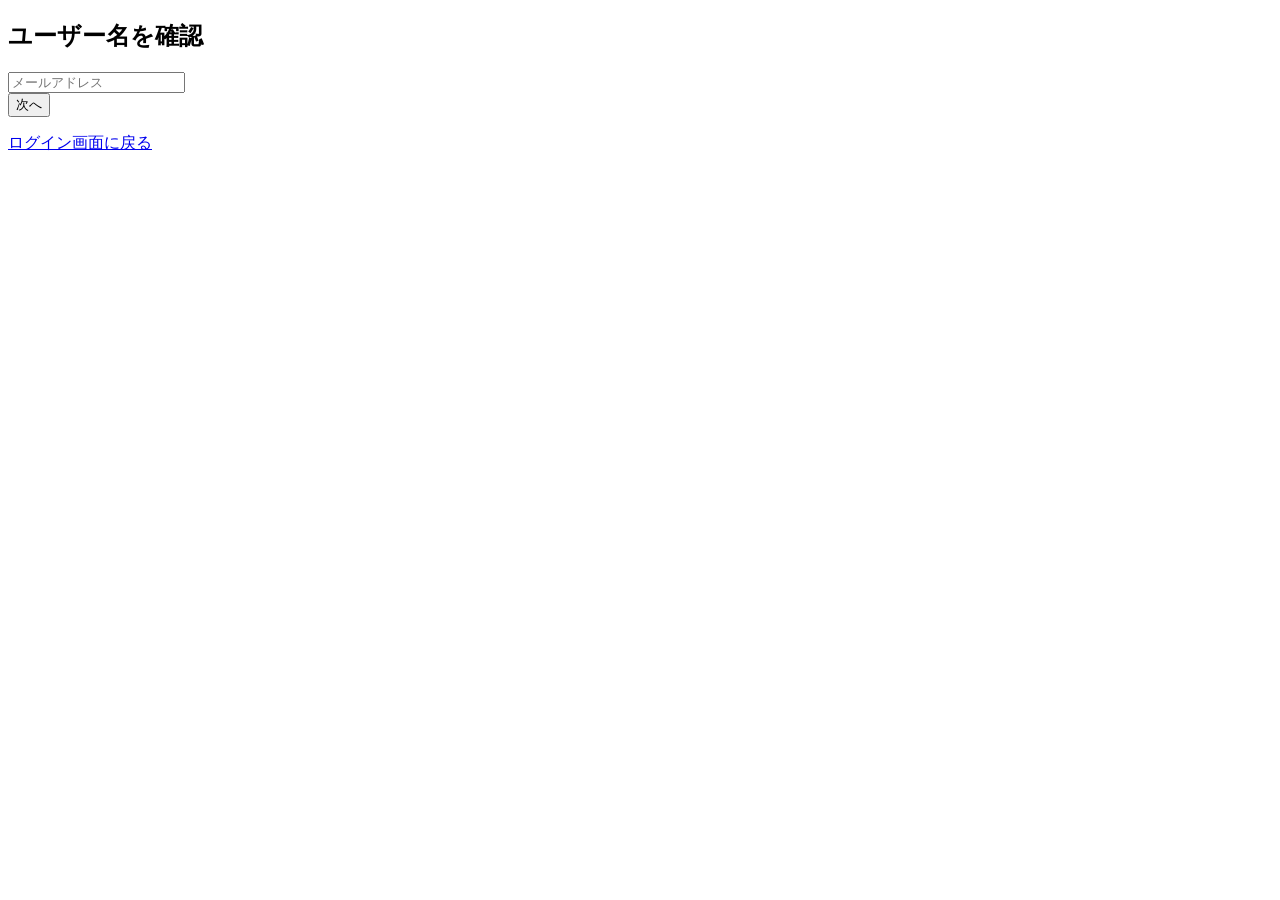
==== html/forgot-username.html @ 32f3cd48 "add: forgot-username" ====
<!DOCTYPE html>
<html lang="ja">
<head>
    <meta charset="UTF-8">
    <title>ユーザー名を忘れた方へ</title>
    <link rel="stylesheet" href="../css/style.css">
</head>
<body>
    <h2>ユーザー名を確認</h2>
    <form id="forgotUserForm">
        <input type="email" id="email" placeholder="メールアドレス" required><br>
        <button type="submit">次へ</button>
    </form>
    <p><a href="index.html">ログイン画面に戻る</a></p>
    <script src="../js/forgot-username.js"></script>
</body>
</html>
---- css/style.css ----
header {
  display: flex;
  justify-content: space-between;
  align-items: center;
  background-color: #007acc;
  color: white;
  padding: 10px 20px;
}

.login-btn, .logout-btn {
  background-color: white;
  color: #007acc;
  border: none;
  padding: 8px 16px;
  border-radius: 5px;
  cursor: pointer;
}

.login-btn:hover, .logout-btn:hover {
  background-color: #e6e6e6;
}

main {
  padding: 20px;
}
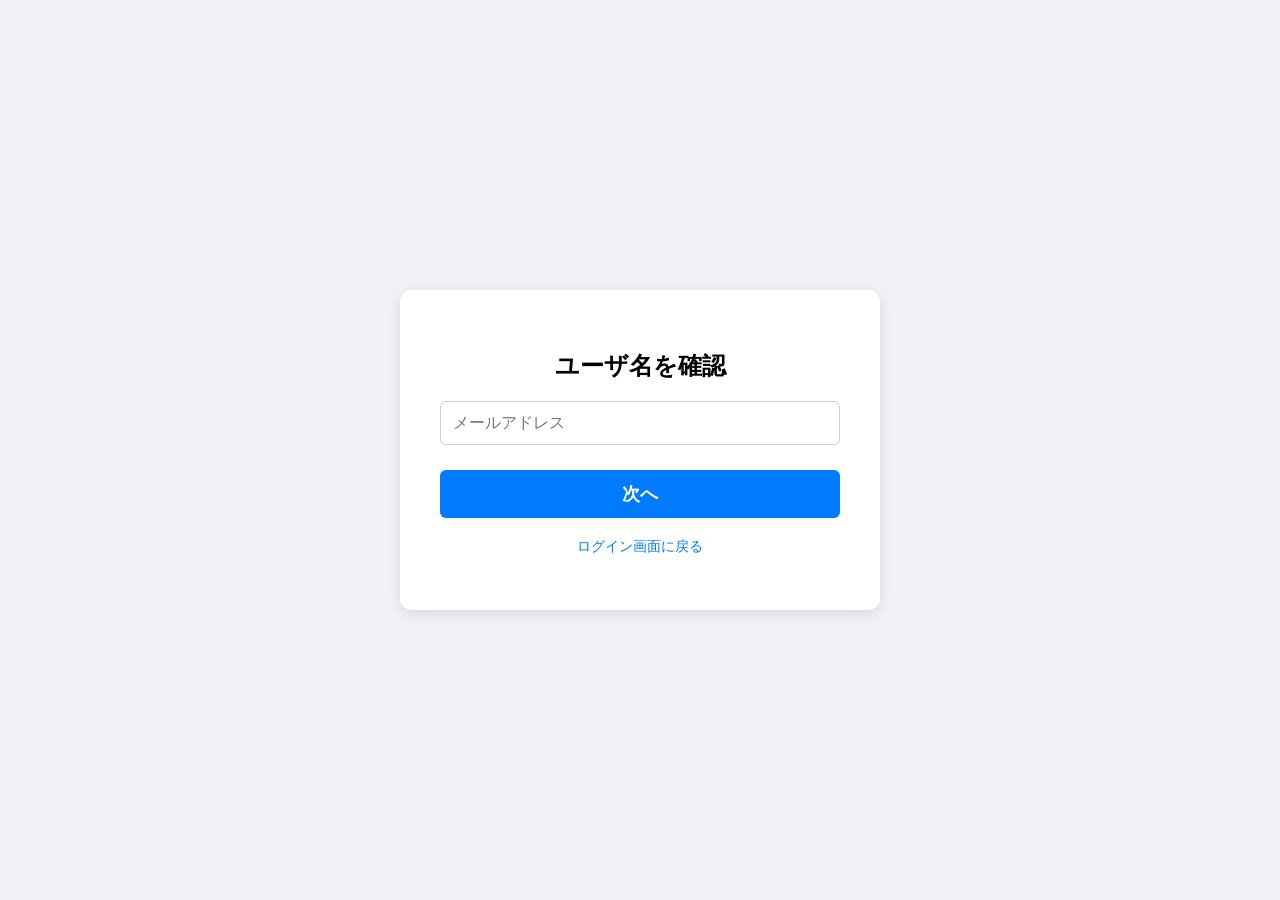
==== commit 041d28ef: "fix" ====
--- a/html/forgot-username.html
+++ b/html/forgot-username.html
@@ -3,15 +3,17 @@
 <head>
     <meta charset="UTF-8">
     <title>ユーザー名を忘れた方へ</title>
-    <link rel="stylesheet" href="../css/style.css">
+    <link rel="stylesheet" href="../css/forgot-username.css">
 </head>
 <body>
-    <h2>ユーザー名を確認</h2>
-    <form id="forgotUserForm">
+    <div class="forgotUserForm-container">
+      <h2>ユーザ名を確認</h2>
+      <form id="forgotUserForm">
         <input type="email" id="email" placeholder="メールアドレス" required><br>
         <button type="submit">次へ</button>
-    </form>
-    <p><a href="index.html">ログイン画面に戻る</a></p>
+      </form>
+      <p><a href="login.html">ログイン画面に戻る</a></p>
+    </div>
     <script src="../js/forgot-username.js"></script>
 </body>
 </html>
--- a/css/forgot-username.css
+++ b/css/forgot-username.css
@@ -0,0 +1,163 @@
+/* ---------------------------------- */
+/* 1. 全体の設定と背景 (Body & HTML) */
+/* ---------------------------------- */
+body {
+    /* ページの背景を落ち着いた色に設定 */
+    background-color: #f0f2f5; 
+    /* フォントを設定 */
+    font-family: 'Segoe UI', Tahoma, Geneva, Verdana, sans-serif;
+    /* ページ全体で要素を中央に配置 */
+    display: flex;
+    justify-content: center;
+    align-items: center;
+    /* ビューポートの高さ全体を使用 */
+    min-height: 100vh; 
+    margin: 0;
+    padding: 0;
+    box-sizing: border-box;
+}
+
+/* ---------------------------------- */
+/* 2. ログインコンテナ (Card Design) */
+/* ---------------------------------- */
+.forgotUserForm-container{
+    /* 白いカードのような背景 */
+    background-color: #ffffff;
+    /* 角を丸くする */
+    border-radius: 12px;
+    /* 影をつけて浮き上がらせる */
+    box-shadow: 0 4px 15px rgba(0, 0, 0, 0.1); 
+    /* 内側の余白 */
+    padding: 40px;
+    /* 最大幅を設定 */
+    max-width: 400px;
+    width: 90%;
+    text-align: center;
+    /* 中央配置のための調整 */
+    margin: 20px; 
+}
+
+/* ---------------------------------- */
+/* 3. 見出し (H2) */
+/* ---------------------------------- */
+.forgotUserForm h2 {
+    color: #333;
+    margin-bottom: 30px;
+    font-weight: 600;
+    font-size: 28px;
+}
+
+/* ---------------------------------- */
+/* 4. 入力フィールド (Inputs) */
+/* ---------------------------------- */
+#forgotUserForm input[type="email"] {
+    width: 100%;
+    /* ボックスのサイズ計算方法を変更 */
+    box-sizing: border-box; 
+    padding: 12px;
+    margin-bottom: 15px;
+    border: 1px solid #ccc;
+    border-radius: 6px;
+    font-size: 16px; /* PCでも読みやすいサイズ */
+    transition: border-color 0.3s, box-shadow 0.3s;
+}
+
+/* 入力フィールドがフォーカスされたとき */
+#forgotUserForm input:focus {
+    border-color: #007bff; /* 青色に変化 */
+    outline: none; 
+    box-shadow: 0 0 5px rgba(0, 123, 255, 0.3);
+}
+
+/* ---------------------------------- */
+/* 5. ログインボタン (Button) */
+/* ---------------------------------- */
+#forgotUserForm button[type="submit"] {
+    width: 100%;
+    padding: 12px;
+    background-color: #007bff; /* メインカラー */
+    color: white;
+    border: none;
+    border-radius: 6px;
+    cursor: pointer;
+    font-size: 18px; /* ボタンは少し大きく */
+    font-weight: bold;
+    margin-top: 10px;
+    transition: background-color 0.3s;
+}
+
+/* ボタンにマウスオーバーしたとき */
+#forgotUserForm button[type="submit"]:hover {
+    background-color: #0056b3; 
+}
+
+/* ---------------------------------- */
+/* 6. リンクとテキスト (Links & Text) */
+/* ---------------------------------- */
+.forgotUserForm-container p {
+    color: #666;
+    margin-top: 20px;
+    font-size: 14px;
+}
+
+.forgotUserForm-container a {
+    color: #007bff;
+    text-decoration: none; 
+    transition: color 0.3s;
+}
+
+.forgotUserForm-container a:hover {
+    color: #0056b3;
+    text-decoration: underline; 
+}
+
+/* ################################## */
+/* 8. モバイル対応 (Media Query) */
+/* ################################## */
+
+/* 画面幅が600px以下の場合に適用されるスタイル */
+@media (max-width: 600px) {
+    
+    /* 1. Bodyの調整 */
+    body {
+        /* モバイルでは背景色を白にして、フルスクリーンの「アプリ感」を出す */
+        background-color: #ffffff;
+        /* モバイルでは中央配置を解除し、上端に寄せる */
+        align-items: flex-start;
+    }
+
+    /* 2. ログインコンテナの調整 */
+    .forgotUserForm-container {
+        /* モバイルでは画面の幅いっぱいに広げる */
+        width: 100%;
+        max-width: 100%;
+        /* 角丸と影を削除し、画面にフィットさせる */
+        border-radius: 0;
+        box-shadow: none;
+        /* 上下の余白を調整 */
+        padding: 20px;
+        margin: 0;
+        /* ビューポートの高さ全体を使用 */
+        min-height: 100vh; 
+    }
+    
+    /* 3. 見出しの調整 */
+    .forgotUserForm-container h2 {
+        font-size: 26px; /* 少しだけ小さく */
+        margin-top: 10px;
+        margin-bottom: 25px;
+    }
+
+    /* 4. 入力フィールドとボタンのサイズ調整（モバイル向け改善） */
+    #forgotUserForm input[type="email"] {
+        /* ⬇️ 高さ（タッチ領域）を確保 ⬇️ */
+        padding: 15px; 
+        font-size: 16px; 
+    }
+    
+    #forgotUserForm button[type="submit"] {
+        /* ⬇️ 高さ（タッチ領域）を確保 ⬇️ */
+        padding: 15px; 
+        font-size: 18px;
+    }
+}
